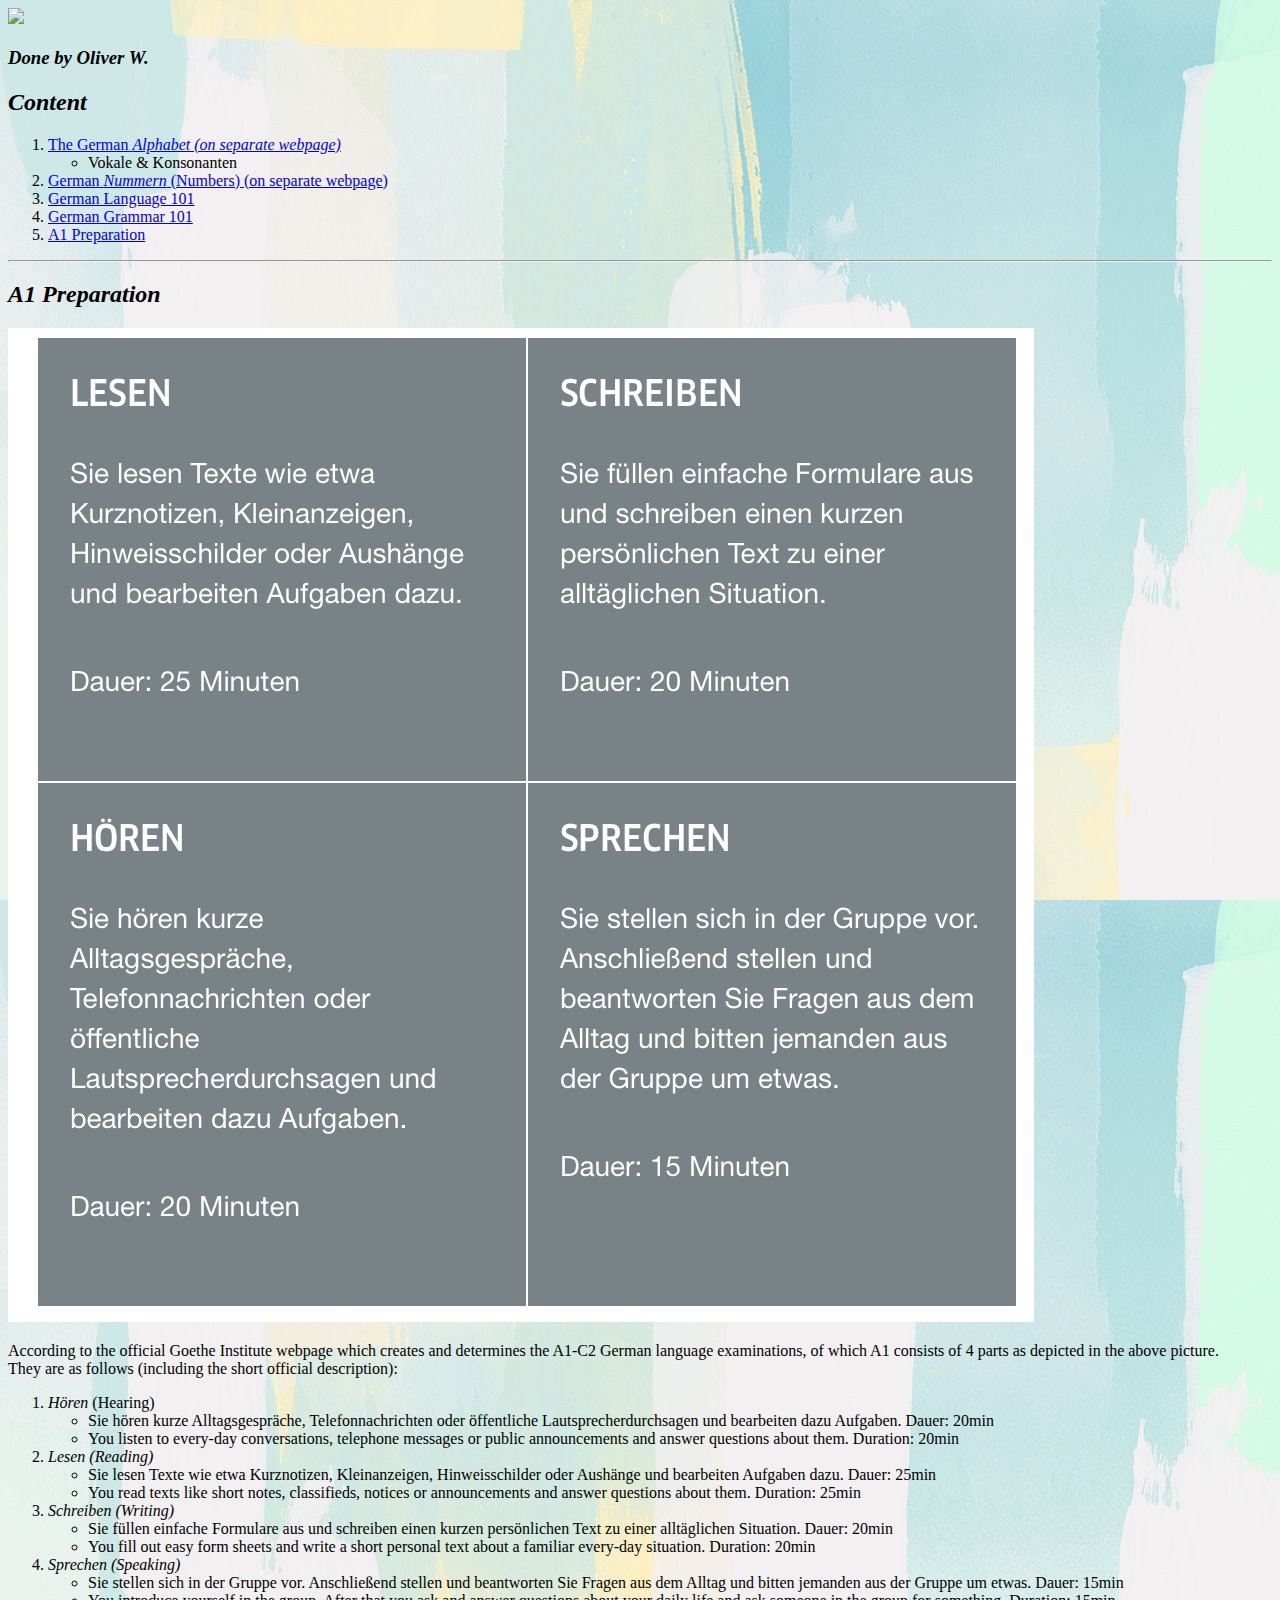
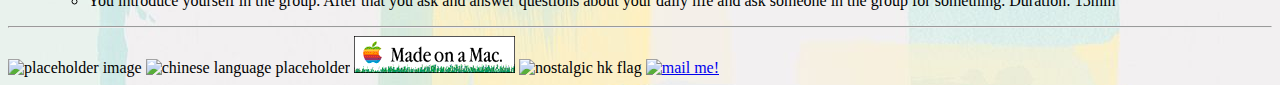
==== a1prep.html @ 5b53dd26 "Add A1 requirements section" ====
<!DOCTYPE html>
<html>
	<head>
		<title>German Gymnastics</title>
		<meta charset="utf-8">
		<meta name="viewport" content="width=device-width, initial-scale=1.0" />
		<link href="styles.css" rel="stylesheet"/>
		<link href="pics/favicon.ico" rel="icon" />
	</head>
	<body>
		<a href="index.html"><img src="pics/logo.png"></a>
		<h3>Done by Oliver W.</h3>
		<h2>Content</h2>
		<ol>
			<li><a href="alphabet.html">The German <i>Alphabet (on separate webpage)</i></a></li>
			<ul>
				<li>Vokale & Konsonanten</li>
			</ul>
			<li><a href="numbers.html">German <i>Nummern</i> (Numbers) (on separate webpage)</a></li>
			<li><a href="index.html#german-language-101">German Language 101</a></li>
			<li><a href="index.html#german-grammar-101">German Grammar 101</a></li>
      <li><a href="a1prep.html">A1 Preparation</a></li>
		</ol>
		<hr>
    <h2>A1 Preparation</h2>
    <img src="pics/a1requirements.png" alt="Official A1 requirements">
    <p>According to the official Goethe Institute webpage which creates and determines the A1-C2 German language examinations, of which A1 consists of 4 parts as depicted in the above picture.<br>
      They are as follows (including the short official description):</p>
    <ol>
      <li><i>Hören</i> (Hearing)</li>
      <ul>
        <li>Sie hören kurze Alltagsgespräche, Telefonnachrichten oder öffentliche Lautsprecherdurchsagen und bearbeiten dazu Aufgaben. Dauer: 20min</li>
        <li>You listen to every-day conversations, telephone messages or public announcements and answer questions about them. Duration: 20min</li>
      </ul>
      <li><i>Lesen (Reading)</i></li>
      <ul>
        <li>Sie lesen Texte wie etwa Kurznotizen, Kleinanzeigen, Hinweisschilder oder Aushänge und bearbeiten Aufgaben dazu. Dauer: 25min</li>
        <li>You read texts like short notes, classifieds, notices or announcements and answer questions about them. Duration: 25min</li>
      </ul>
      <li><i>Schreiben (Writing)</i></li>
      <ul>
        <li>Sie füllen einfache Formulare aus und schreiben einen kurzen persönlichen Text zu einer alltäglichen Situation. Dauer: 20min</li>
        <li>You fill out easy form sheets and write a short personal text about a familiar every-day situation. Duration: 20min</li>
      </ul>
      <li><i>Sprechen (Speaking)</i></li>
      <ul>
        <li>Sie stellen sich in der Gruppe vor. Anschließend stellen und beantworten Sie Fragen aus dem Alltag und bitten jemanden aus der Gruppe um etwas. Dauer: 15min</li>
        <li>You introduce yourself in the group. After that you ask and answer questions about your daily life and ask someone in the group for something. Duration: 15min</li>
      </ul>
    </ol>
    <hr>
		<footer>
			<img src="http://textfiles.com/underconstruction/pipipelinehalfpipe1038CONSTRUCTION.GIF" alt="placeholder image">
			<img src="http://textfiles.com/underconstruction/CoCollegeParkCampus2773CONSTRUCT.GIF" alt="chinese language placeholder">
			<img src="pics/mademac.gif" alt="made with machintosh banner">
			<img src="pics/HongKongOld-01.gif" alt="nostalgic hk flag">
			<a href="mailto:oliverpaoliang@protonmail.com"><img src="pics/lbmailss.gif" alt="mail me!"></a>
		<footer>
	</body>
<html>
---- styles.css ----
/* cormorant-garamond-regular - latin */
@font-face {
  font-family: 'Cormorant Garamond';
  font-style: normal;
  font-weight: 400;
  src: url('fonts/cormorant-garamond-v16-latin-regular.eot'); /* IE9 Compat Modes */
  src: local(''),
       url('fonts/cormorant-garamond-v16-latin-regular.eot?#iefix') format('embedded-opentype'), /* IE6-IE8 */
       url('fonts/cormorant-garamond-v16-latin-regular.woff2') format('woff2'), /* Super Modern Browsers */
       url('fonts/cormorant-garamond-v16-latin-regular.woff') format('woff'), /* Modern Browsers */
       url('fonts/cormorant-garamond-v16-latin-regular.ttf') format('truetype'), /* Safari, Android, iOS */
       url('fonts/cormorant-garamond-v16-latin-regular.svg#CormorantGaramond') format('svg'); /* Legacy iOS */
}

@font-face {
  font-family: 'Garamond Narrow';
  font-style: normal;
  font-weight: 400;
  src: url('fonts/Garamond-Narrow-Regular.ttf');
}

body {
  background-image: url("pics/649129.jpg");
}

/*
p {
  text-align: center;
}
*/

h2, h3 {
  font-style:oblique;
}

table, th, td {
  border-spacing: 30px;
  border: 1px solid black;
  border-collapse: collapse;
  padding: 4px;
}
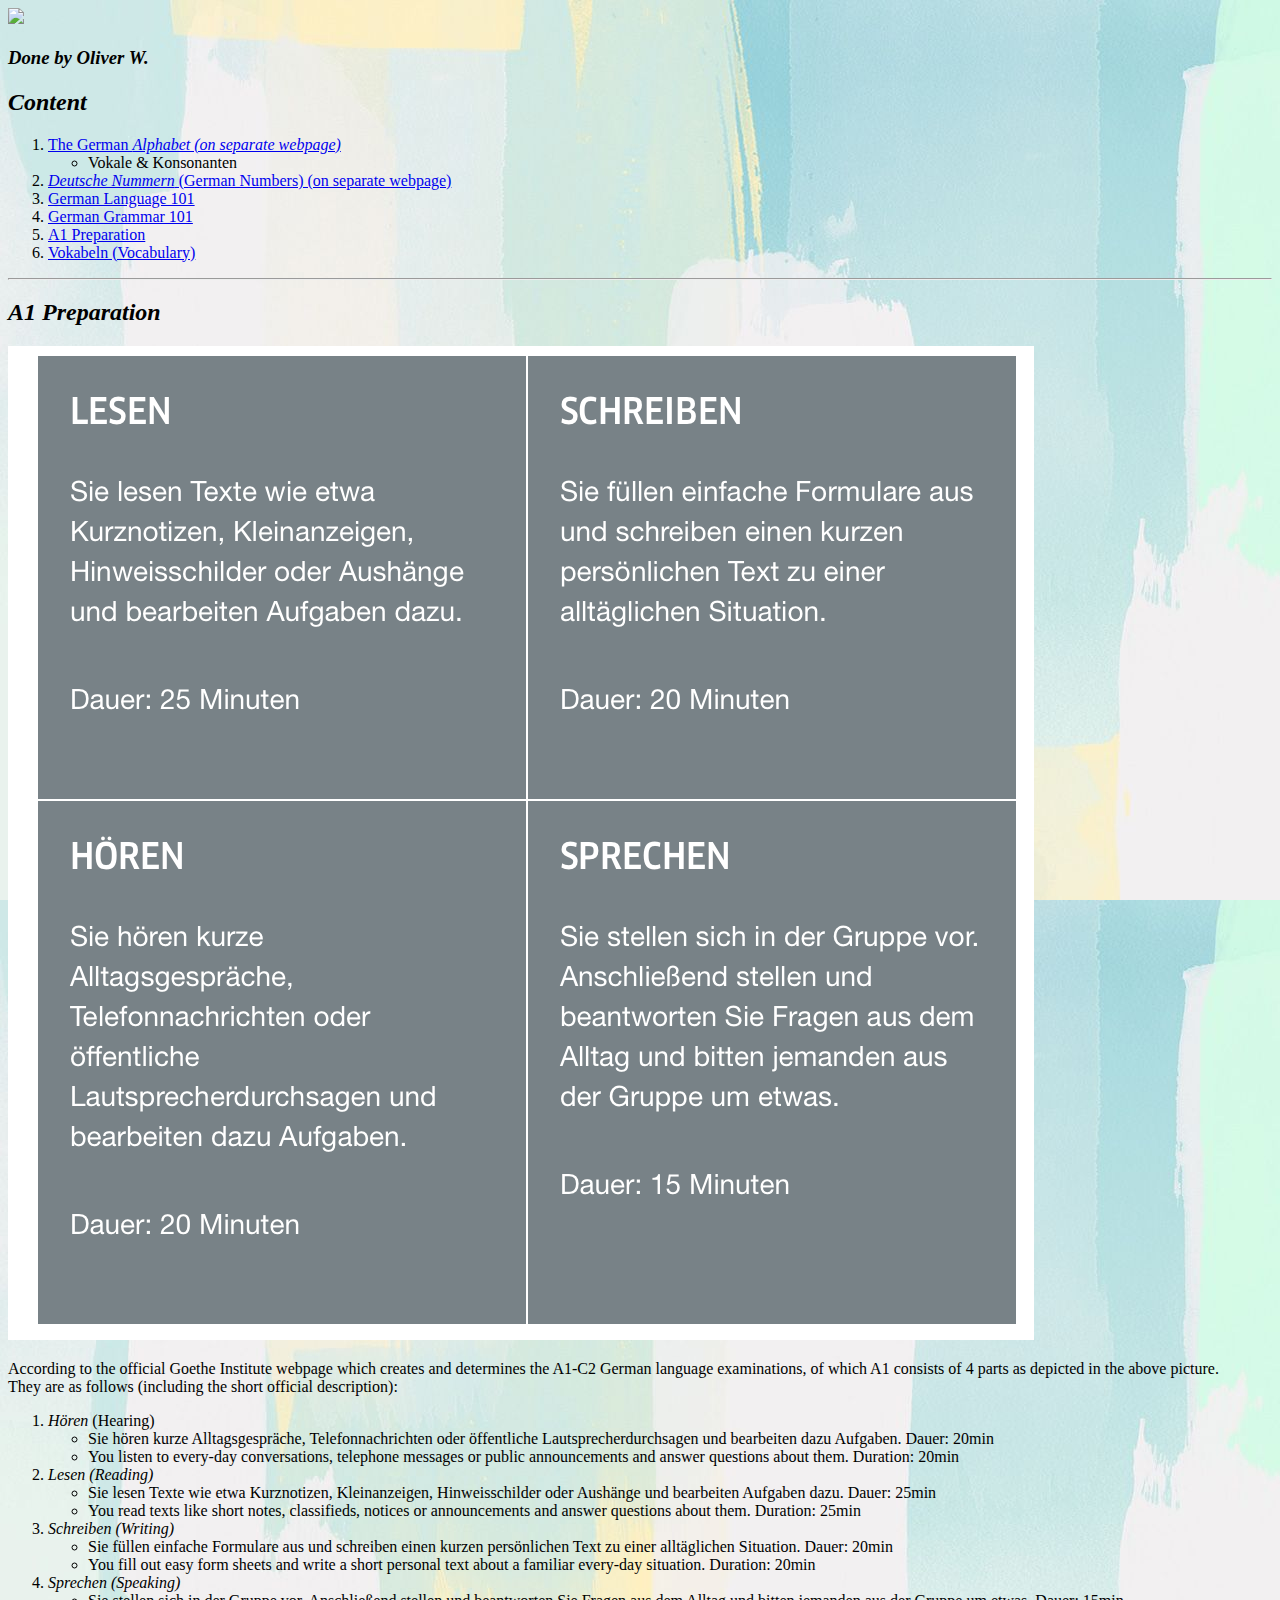
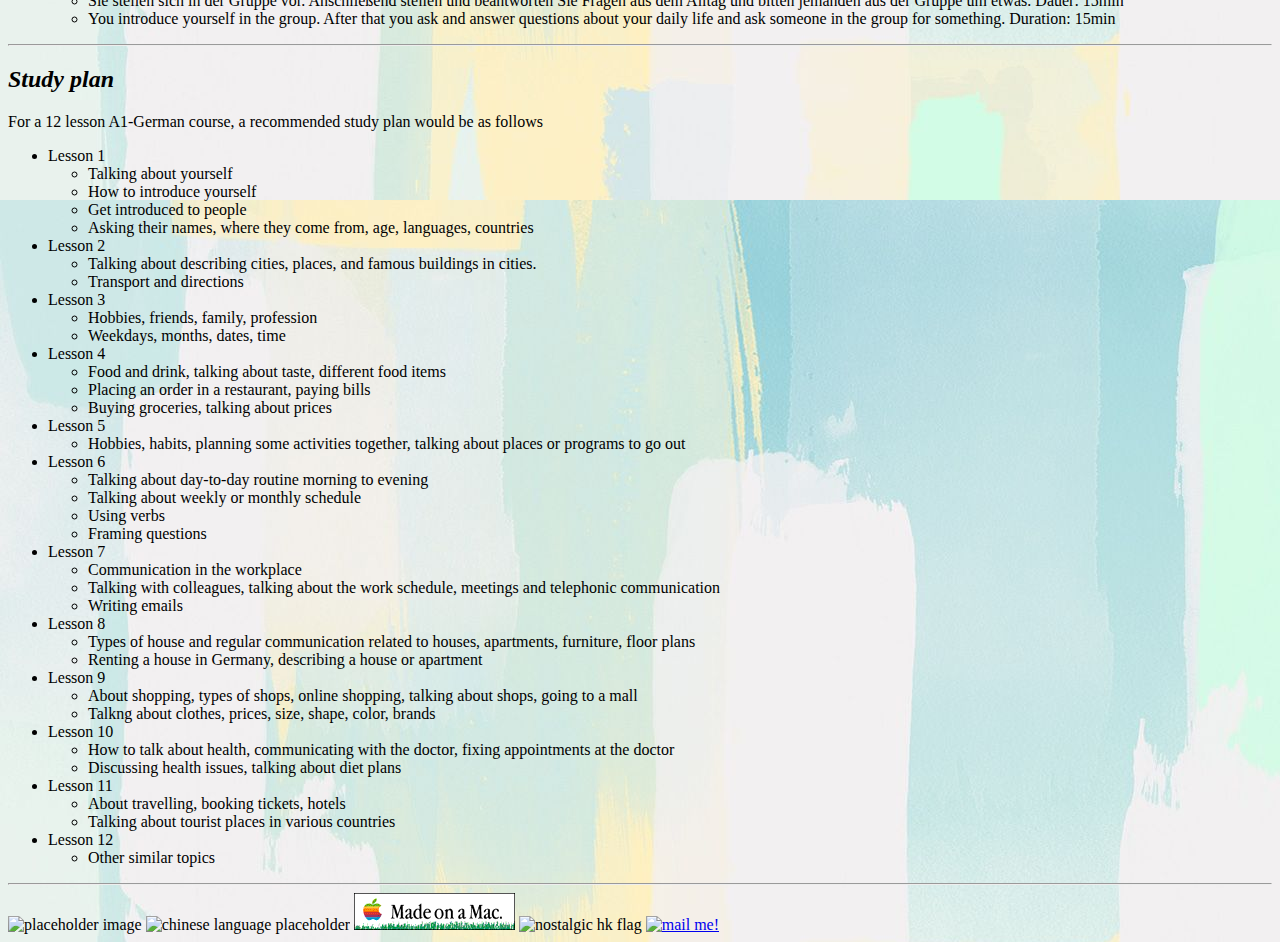
==== commit 15bd1b40: "Site-wide content update" ====
--- a/a1prep.html
+++ b/a1prep.html
@@ -16,10 +16,11 @@
 			<ul>
 				<li>Vokale & Konsonanten</li>
 			</ul>
-			<li><a href="numbers.html">German <i>Nummern</i> (Numbers) (on separate webpage)</a></li>
+			<li><a href="numbers.html"><i>Deutsche Nummern</i> (German Numbers) (on separate webpage)</a></li>
 			<li><a href="index.html#german-language-101">German Language 101</a></li>
 			<li><a href="index.html#german-grammar-101">German Grammar 101</a></li>
       <li><a href="a1prep.html">A1 Preparation</a></li>
+      <li><a href="vocablist.html">Vokabeln (Vocabulary)</a></li>
 		</ol>
 		<hr>
     <h2>A1 Preparation</h2>
@@ -49,6 +50,75 @@
       </ul>
     </ol>
     <hr>
+    <h2>Study plan</h2>
+    <p>For a 12 lesson A1-German course, a recommended study plan would be as follows</p>
+    <ul>
+      <li>Lesson 1</li>
+      <ul>
+        <li>Talking about yourself</li>
+        <li>How to introduce yourself</li>
+        <li>Get introduced to people</li>
+        <li>Asking their names, where they come from, age, languages, countries</li>
+      </ul>
+      <li>Lesson 2</li>
+      <ul>
+        <li>Talking about describing cities, places, and famous buildings in cities.</li>
+        <li>Transport and directions</li>
+      </ul>
+      <li>Lesson 3</li>
+      <ul>
+        <li>Hobbies, friends, family, profession</li>
+        <li>Weekdays, months, dates, time</li>
+      </ul>
+      <li>Lesson 4</li>
+      <ul>
+        <li>Food and drink, talking about taste, different food items</li>
+        <li>Placing an order in a restaurant, paying bills</li>
+        <li>Buying groceries, talking about prices</li>
+      </ul>
+      <li>Lesson 5</li>
+      <ul>
+        <li>Hobbies, habits, planning some activities together, talking about places or programs to go out</li>
+      </ul>
+      <li>Lesson 6</li>
+      <ul>
+        <li>Talking about day-to-day routine morning to evening</li>
+        <li>Talking about weekly or monthly schedule</li>
+        <li>Using verbs</li>
+        <li>Framing questions</li>
+      </ul>
+      <li>Lesson 7</li>
+      <ul>
+        <li>Communication in the workplace</li>
+        <li>Talking with colleagues, talking about the work schedule, meetings and telephonic communication</li>
+        <li>Writing emails</li>
+      </ul>
+      <li>Lesson 8</li>
+      <ul>
+        <li>Types of house and regular communication related to houses, apartments, furniture, floor plans</li>
+        <li>Renting a house in Germany, describing a house or apartment</li>
+      </ul>
+      <li>Lesson 9</li>
+      <ul>
+        <li>About shopping, types of shops, online shopping, talking about shops, going to a mall</li>
+        <li>Talkng about clothes, prices, size, shape, color, brands</li>
+      </ul>
+      <li>Lesson 10</li>
+      <ul>
+        <li>How to talk about health, communicating with the doctor, fixing appointments at the doctor</li>
+        <li>Discussing health issues, talking about diet plans</li>
+      </ul>
+      <li>Lesson 11</li>
+      <ul>
+        <li>About travelling, booking tickets, hotels</li>
+        <li>Talking about tourist places in various countries</li>
+      </ul>
+      <li>Lesson 12</li>
+      <ul>
+        <li>Other similar topics</li>
+      </ul>
+    </ul>
+    <hr>
 		<footer>
 			<img src="http://textfiles.com/underconstruction/pipipelinehalfpipe1038CONSTRUCTION.GIF" alt="placeholder image">
 			<img src="http://textfiles.com/underconstruction/CoCollegeParkCampus2773CONSTRUCT.GIF" alt="chinese language placeholder">
